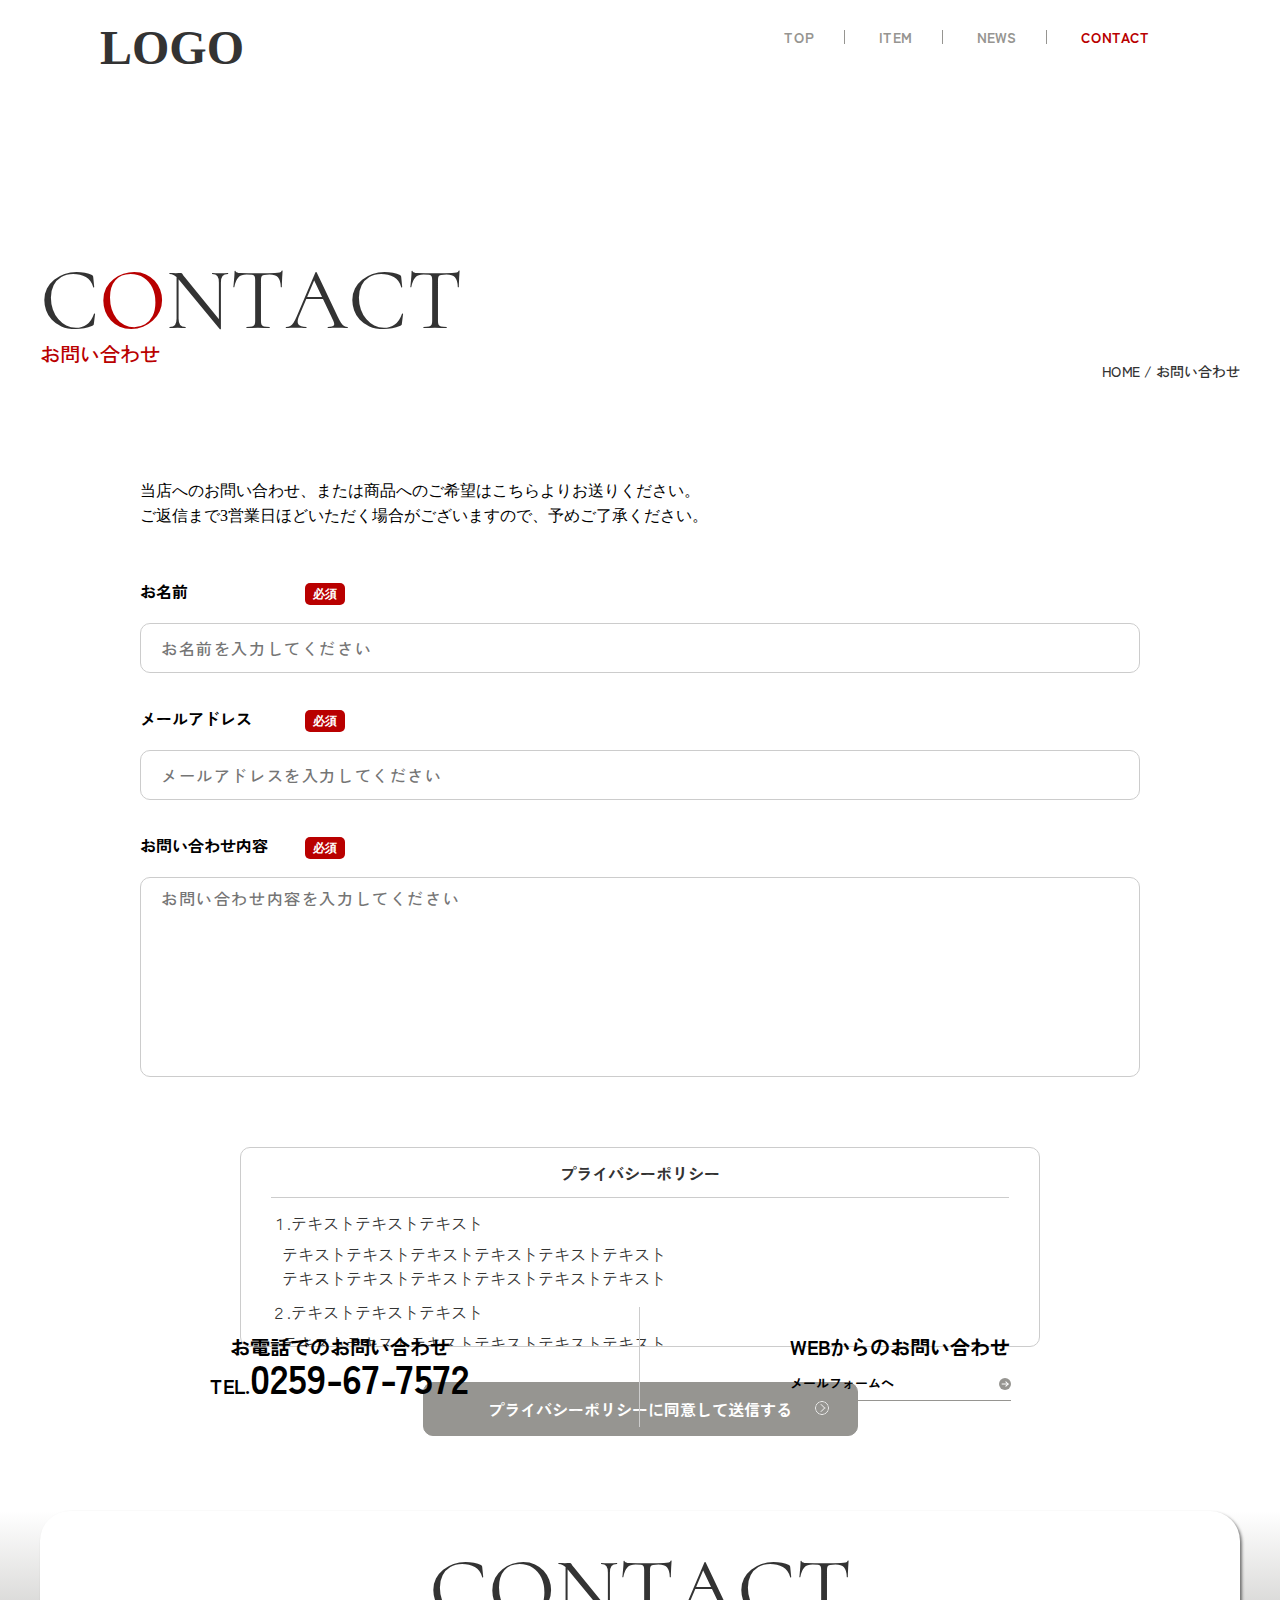
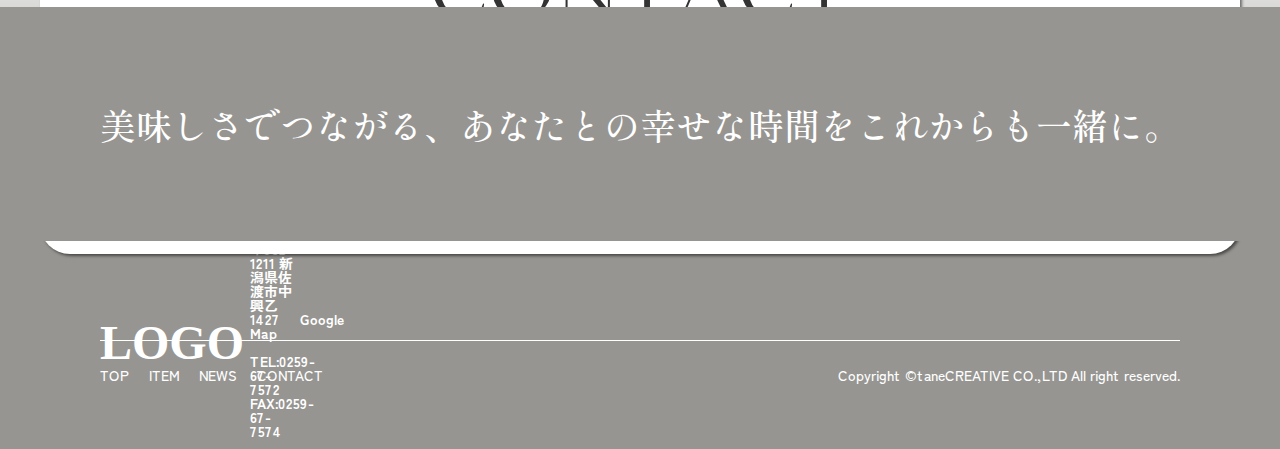
==== part2/contact.html @ 791a9b58 "first" ====
<!DOCTYPE html>
<html lang="ja">
<head>
    <meta charset="UTF-8">
    <meta name="viewport" content="width=device-width, initial-scale=1.0">
    <title>Item</title>
    <link rel="stylesheet" href="css/default.css">
    <link rel="stylesheet" href="css/contact.css">
    <link rel="preconnect" href="https://fonts.googleapis.com">
    <link rel="preconnect" href="https://fonts.gstatic.com" crossorigin>
    <link href="https://fonts.googleapis.com/css2?family=Cormorant:wght@300..700&family=Shippori+Mincho:wght@700&family=Zen+Kaku+Gothic+Antique:wght@400;500;700&display=swap" rel="stylesheet">
</head>

<body>
    <header id="header">
            <a href="index.html"><img src="img/logo.svg" alt="logo"></a>
            <input type="checkbox" class="checkbox">
            <div class="span-container">
        <!-- ハンバーガーメニューの線 -->
        <span></span>
        <span></span>
        <span></span>
        <!-- /ハンバーガーメニューの線 -->
         </div>
                <nav class="nav-container">
                    <ul class="menu">
                        <li><a href="index.html">TOP</a></li>
                        <li><a href="item.html">ITEM</a></li>
                        <li><a href="news.html">NEWS</a></li>
                        <li><a href="contact.html"><span>CONTACT</span></a></li>
                    </ul>
                    <ul class="ham">
                        <li><a href="index.html"><img src="img/logo2.svg" alt="logo"></a></li>
                        <li><span>美味しさでつながる、</span><span>あなたとの幸せな時間を</span><span>これからも一緒に。</span></li>
                    </ul>
                    <ul class="map">
                        <li><span>新潟佐渡本店</span></li>
                        <li><span>〒952-1211 新潟県佐渡市中興乙1427</span></li>
                        <li><iframe src="https://www.google.com/maps/embed?pb=!1m14!1m8!1m3!1d1869.0269607860337!2d138.35983415975065!3d38.016408654620356!3m2!1i1024!2i768!4f13.1!3m3!1m2!1s0x5ff366cc48a90cf9%3A0xdc2f1f3ebb1f39c4!2zdGFuZUNSRUFUSVZF77yI5qCq77yJ!5e0!3m2!1sja!2sjp!4v1729647054173!5m2!1sja!2sjp" width="353" height="199" style="border:0;" allowfullscreen="" loading="lazy" referrerpolicy="no-referrer-when-downgrade"></iframe></li>
                        <li><span>TEL：0259-67-7572</span><span>FAX：0259-67-7574</span></li>
                    </ul>
                </nav>
    </header>

    <main>
        <section class="main-contact">
            <h1 class="item-title">C<span>O</span>NTACT</h1>
            <h2 class="sub-title">お問い合わせ</h2>
            <h2 class="pan"><a href="index.html">HOME</a> / お問い合わせ</h2>
            <form action="/form.html" method="post">
            <div class="text-contact">
                <ul>
                    <li><span>当店へのお問い合わせ、または商品へのご希望はこちらよりお送りください。<br>
                    ご返信まで3営業日ほどいただく場合がございますので、予めご了承ください。</span></li>
                    <li><span>お名前</span><span>必須</span></li>
                    <li><input type="text" name="name" placeholder="お名前を入力してください" required></li>
                    <li><span>メールアドレス</span><span>必須</span></li>
                    <li><input type="email" name="email" placeholder="メールアドレスを入力してください" required></li>
                    <li><span>お問い合わせ内容</span><span>必須</span></li>
                    <li><textarea name="inq" rows="20" cols="40" placeholder="お問い合わせ内容を入力してください" required="textarea"></textarea></li>
                </ul>
                <div class="privacy">
                    <p class="pri-head">プライバシーポリシー</p>
                    <p class="pri-num">１.テキストテキストテキスト</p>
                    <p class="pri-main">テキストテキストテキストテキストテキストテキスト<br>テキストテキストテキストテキストテキストテキスト</p>
                    <p class="pri-num">２.テキストテキストテキスト</p>
                    <p class="pri-main">テキストテキストテキストテキストテキストテキスト<br>テキストテキストテキストテキストテキストテキスト</p>
                    <p class="pri-num">３.テキストテキストテキスト</p>
                    <p class="pri-main">テキストテキストテキストテキストテキストテキスト<br>テキストテキストテキストテキストテキストテキスト</p>
                    <p class="pri-head">プライバシーポリシー</p>
                    <p class="pri-num">１.テキストテキストテキスト</p>
                    <p class="pri-main">テキストテキストテキストテキストテキストテキスト<br>テキストテキストテキストテキストテキストテキスト</p>
                    <p class="pri-num">２.テキストテキストテキスト</p>
                    <p class="pri-main">テキストテキストテキストテキストテキストテキスト<br>テキストテキストテキストテキストテキストテキスト</p>
                    <p class="pri-num">３.テキストテキストテキスト</p>
                    <p class="pri-main">テキストテキストテキストテキストテキストテキスト<br>テキストテキストテキストテキストテキストテキスト</p>
                </div>
                <div class="pri-button"><input type="submit" class="prib" value="プライバシーポリシーに同意して送信する" disabled>
                    <input type ="image" name="submit" class="button-pic" src="img/pri-poli.svg" alt="" disabled>
                </div>
            </div>
        </form>
    </section>
</main>

<script src="js/jquery-3.7.1.min.js"></script>
<script src="js/scroll-end.js"></script>

    <footer id="footer">
        <div id="contact">
            <p>CONTACT</p>
            <p>お問い合わせ</p>
            <img src="img/craftmanship_img1.png" alt="img1.png">
            <ul>
                <li><span>お電話でのお問い合わせ<br>TEL.</span><span>0259-67-7572</span><p></p></li>
                <li><span>WEBからのお問い合わせ</span><br><span><a href="contact.html">メールフォームへ<img src="img/link.svg" alt="mail link"></a></span></li>
            </ul>
        </div>
        <div class="oisi">
            <span>美味しさでつながる、</span><span>あなたとの幸せな時間を</span><span>これからも一緒に。</span>
        </div>
            <div class="logo">
                <a href="index.html"><img src="img/logo2.svg" alt="logo2"></a>
                <span>〒952-1211 新潟県佐渡市中興乙1427<a href="#google.map">Google Map</a><br><br>
                TEL:0259-67-7572　　　FAX:0259-67-7574</span>
            </div>
            <div class="nav2">
                <ul>
                <li><a href="index.html">TOP</a></li>
                <li><a href="item.html">ITEM</a></li>
                <li><a href="news.html">NEWS</a></li>
                <li><a href="contact.html">CONTACT</a></li>
                <li>Copyright ©taneCREATIVE CO.,LTD All right reserved.</li>
                </ul>
            </div>
        </footer>
    </body>
</html>
---- part2/css/default.css ----
@charset "utf-8";
@import url(font.css);

/* ===================================
       　　　　　reset
======================================*/
*:where(:not(iframe, canvas, img, svg, video):not(svg *)) {
    all: unset;
    display: revert;
}

*, *::before, *::after {
    box-sizing: border-box;
}

body {
    -webkit-text-size-adjust: 100%;    /* 勝手に文字が拡大されるのを防ぐ */
    /* 以下、案件ごとに適宜変更 */
    color: #fff;
    background-color: #FFFFFF;
    font-family: "游ゴシック体", YuGothic, "游ゴシック", "Yu Gothic", "メイリオ", sans-serif;
}

body, h1, h2, h3, h4, h5, table, th, td, ul, li, ol, dl, dt, dd, form, p {
    margin: 0px;
    padding: 0px;
    font-weight: 400;
    border-top-style: none;
    border-right-style: none;
    border-bottom-style: none;
    border-left-style: none;
    list-style-type: none;
    line-height: 1;
}

input, textArea, select, button {
    appearance: none;
    -webkit-appearance: none;    /* iOS系のスタイルを外す */
}

button {
    cursor: pointer;
}

figure {
    margin: 0px;
}

img, iframe {
    width: 100%;
    height: auto;
    vertical-align: top;    /* 意図しない余白の削除 */
}

table {
    border-collapse: collapse;
}

a {
    text-decoration: none;
    cursor: pointer;
}

/* 1024px以上hover */
@media (min-width: 1024px) {
    a {
        transition: opacity 0.3s;
        cursor: pointer;
    }
    a:hover {
        opacity: 0.5;
    }
    .logo-rot {
        transition: transform 500ms ease ;
        width: 150px;
        height: 71px; 
      }
      .logo-rot:hover {
        transform: rotate(360deg);
        opacity: 0.5;
      }
      .logo-rot2 {
          transition: transform 500ms ease;
          width: 150px;
          height: 71px; 
        }
      .logo-rot2:hover {
        transform: rotate(720deg);
      }
      .logo-only {
        width: 150px;
        height: 71px;
      }
}

/* 
    ここまでリセット 
*/

html {
    font-size: 100%;
}
body {
    color: black;
    font-family: 'Zen Kaku Gothic Antique', sans-serif;
    font-size: 14px;
    overflow-x: hidden;
}
main {
    display: flex;
    justify-content: center;
}
img{
    max-width: 100%;
    max-height: 100%;
}
li {
    list-style: none;
}
h2{
    font-size: 64px;
}
.ham {
    display: none;
}
#header {
    display: flex;
    justify-content: space-between;
    margin-left: 100px;
    margin-right: 100px;
    padding-top: 10px;
}
#header span {
    font-size: 14px;
    color: #B90000;
}
#header img {
    width: 100%;
    height: 100%;
    cursor: pointer;
}
#header nav{
    text-align: right;
}
#header nav ul{
    margin-top: 20px;
}
#header nav ul:nth-child(n+2){
    display: none;
}
#header nav ul li{
    color: #969591;
    font-weight: bold;
    list-style: none;
    display: inline-block;
    border-right: 1px solid;
    padding-right: 30px;
    padding-left: 30px;
}
#header nav ul li:last-of-type {
    border-right: none;
}

#contact {
    font-size: 16px;
    text-align: center;
    color: #000000;
}
#contact p {
    width: 1200px;
    height: 343px;
    font-size: 88px;
    color: #333333;
    font-family: "Cormorant";
    position: absolute;
    padding-top: 35px;
    right: 0;
    left: 0;
    margin: 0 auto;
    background-color: #FFFFFF;
    text-align: center;
    border-radius: 30px;
    box-shadow: 2px 2px 3px 0 rgba(0, 0, 0, .5);
}
#contact p:nth-child(n+2) {
    margin-top: 85px;
    height: 30px;
    font-family: 'Zen Kaku Gothic Antique', sans-serif;
    font-size: 20px;
    color: #B90000;
    background-color: transparent;
    box-shadow: none;
}
#contact p:nth-child(3) {
    transform: translateX(300px);
}
#contact ul {
    position: absolute;
    display: grid;
    grid-template-columns: 50% 50%;
    width: 1200px;
    height: 120px;
    font-size: 20px;
    font-weight: bold;
    right: 0;
    left: 0;
    margin: auto;
    transform: translate(0px,-300px);
    align-items: stretch;
}
#contact ul li {
    font-weight: bold;
    border-right: 1px solid #CCCCCC;
    text-align: center;
    padding-top: 30px;
}
#contact ul li:last-of-type {
    border-right: none;
}
#contact ul li span {
    font-size: 20px;
    background-color: transparent;
    color: #000000;
}
#contact ul li span:nth-child(2) {
    font-size: 40px;
}

#contact ul li:nth-child(2) {
    display: grid;
    text-align: left;
    padding-left: 150px;
    grid-template-rows: auto 13px;
    align-content: baseline;
    grid-auto-columns: max-content;
}
#contact ul li span a {
    font-size: 13px;
    text-align: left;
    border-bottom:1px solid #969591;    
    padding-bottom: 7.5px;
}
#contact ul li span a img {
    margin-left: 105px;
    width: 12px;
    height: 12px;
    margin-top: 7.5px;
}
#contact img {
    width: 100%;
    height: 380px;
    margin-top: 80px;
}

#footer {
    background: linear-gradient(to bottom, #FFF 0%, #969591 50%, #969591 50%, #969591 100%);
}

#footer > p{
    font-size: 32px;
    text-align: center;
}
.oisi {
    height: 234px;
    position: relative;
    background: #969591;
    display: grid;
    grid-template-columns: auto auto auto;
    justify-content: center;
    font-weight: 500;
}
.oisi span {
    height: 234px;
    font-family: "Shippori Mincho", serif;
    font-size: 36px;
    color: #FFFFFF;
    text-align: center;
    display: flex;
    justify-content: center;
    align-items: center;
}

.logo {
    margin-left: 100px;
    margin-right: 100px;
    height: 100px;
    display: grid;
    grid-template-columns: 150px 50px  auto;
    border-top: 1px solid;
    border-bottom: 1px solid;
    border-color: #FFF;
    text-align: left;
    color: #FFFFFF;
    align-items: center;
    column-gap: 0%;
    font-weight: bold;
}
.logo .addandtel {
    grid-column: 3/3;
}
.teland {
    padding-right: 20px;
}
.logo span a {
    padding-left: 20px;
}
.logo img {
    max-width: 100%;
    max-height: 100%;
}
.nav2 {
    margin-left: 100px;
    margin-right: 100px;
    text-align: left;
    color: #FFFFFF;
    background-color: #969591;
    margin-top: 27px;
    padding-bottom: 67px;

}
.nav2 ul {
    display: grid;
    grid-template-columns: auto auto auto auto 1fr;
    justify-content: flex-start;
}
.nav2 ul li{
    padding-right: 20px;
    font-weight: 500;
}
.nav2 ul li:last-of-type{
    justify-items: end;
    text-align: right;
    right: 0;
    padding-right: 0;
}

/* 
ここから下はwidth 1271px以下用 
*/

@media (max-width: 1271px) {
    #header {
        margin-left: 20px;
        margin-right: 20px;
    }
    main {
        margin-left: 20px;
        margin-right: 20px;
    }
    #header img {
        width: 112px;
        height: 53px;
    }
    #footer {
        display: flex;
        flex-direction: column;
    }
    #contact p {
        width: 353px;
        height: 401px;
        font-size: 40px;
        padding-top: 41px;
    }
    #contact p:nth-child(2) {
        margin-top: 44px;
        font-size: 13px;
    }
    #contact p:nth-child(3) {
        width: 120px;
        border-top: 1px solid #CCCCCC;
        transform: translateX(0px);
        border-radius: 0px 0px 0px 0px / 0px 0px 0px 0px;
        margin-top: 20px;
    }
    #contact img {
        height: 393px;
        margin-top: 61px;
    }
    #contact ul {
        height: 200px;
        width: 353px;
        grid-template-columns: auto;
        grid-template-rows: 50% 50%;
        transform: translate(0px,-335px);
    }
    #contact ul li {
        border-right: none;
    }
    #contact ul li:last-of-type {
        justify-content: center;
        padding-left: 0px;
    }
    #contact ul li:nth-child(2) {
        font-size: 20px;

    }
    #contact ul li span:nth-child(2) {
        font-size: 34px;
    }
    .oisi {
        display: block;
        height: 151px;
        padding-top:10px;
        margin: 0px 20px 0px 20px;
        border-bottom: 1px solid #fff;
    }
    .oisi span {
        height: 30px;
        font-size: 20px;
        padding-top: 31px;
    }
    .logo {
        order: 1;
        margin: 0px 20px 45px 20px;
        grid-template-columns: auto;
        grid-template-rows: auto auto;
        display: flex;
        flex-direction: column;
        align-items: flex-start;
        padding-bottom: 128px;
        /* transform: translateY(150px); */
    }
    .nav2 {
        margin: 0px 20px 0px 20px;
        padding-bottom: 25px;
    }
    .nav2 ul {
        grid-template-columns: 1fr;
        grid-template-rows: 50px 50px 50px 50px;
        align-items: end;
    } 
    .nav2 ul li {
        padding-left: 0px;
    }
    .nav2 ul li:last-of-type {
        font-size: 12px;
        text-align: center;
        transform: translateY(180px);
    }
    
    /* 
    hamburger menu
    */
      
    header {
    position: relative;
    }
    
    .span-container,
    .checkbox {
    width: 45px;
    height: 45px;
    right: 20px;
    top: 45px;
    transform: translateY(-50%);
    position: fixed;
    }

    .checkbox {
    opacity: 0;
    z-index: 100;
    }

    .span-container {
    display: flex;
    flex-flow: row wrap;
    align-items: center;
    z-index: 90;
    }
    
    /* hamburger border */
    
    .span-container span {
    width: 100%;
    height: 3px;
    background: #707070;

    transition: all 250ms ease-out;
    transform-origin: 0 0;
    }
    
    .checkbox:checked ~ .span-container span:nth-last-child(1) {
        transform: rotate(-45deg) translate(-1px, 0px);
    }
    
    .checkbox:checked ~ .span-container span:nth-last-child(2) {
        transform: rotate(0deg) scale(0.2, 0.2);
        opacity: 0;
    }
    
    .checkbox:checked ~ .span-container span:nth-last-child(3) {
        transform: rotate(45deg) translate(0px, -1px);
    }
    
    .nav-container {
    position: fixed;
    left: 0;
    top: 0;
    width: 100%;
    height: 100vh;
    display: flex;
    flex-flow: column wrap;
    justify-content: center;
    align-items: center;
    z-index: 50;
    background: #969591;
    transition: all 250ms ease-out;
    transform: translateX(100%);
    }
    .nav-container a {
        text-decoration: none;
        color: white;
        font-size: 14px;
        margin: 1rem auto;
    }
    #header nav ul:nth-child(n+2) {
        display: grid;
    }
    #header span {
        color: #FFFFFF;
    }
    #header nav {
        height: 100%;
        display: flex;
        align-items: stretch;
        justify-content: flex-start;
    }
    #header nav ul {
        order: 2;
        margin: 0px 20px 0px 20px;
        display: grid;
        justify-items: start;
        grid-template-columns: 1fr;
        grid-template-rows: 50px 50px 50px 50px;
        align-items: end;
    }
    #header nav ul:first-of-type {
        border-bottom: 1px solid #FFFFFF;
        border-top:1px solid #FFFFFF;
        padding-bottom: 25px;
    }
    #header nav ul li {
        border-right: none;
        padding-right: 0px;
        padding-left: 0px;
        color: #FFF;
    }
    #header nav ul:nth-child(2) {
        order: 1;
        display: grid;
        grid-template-rows: 80px 160px;
        align-items: center;
    }
    #header .ham li:nth-child(2){
        display: grid;
        grid-template-columns: 353px;
        grid-template-rows: 30px 30px 30px;
        justify-items: center;
    }
    #header .ham li span{
        font-size: 20px;
        font-family: "Shippori Mincho", serif;
        height: 90px;
    }
    #header .map {
        order: 3;
        grid-template-rows: 35px 18px 205px 25px;
    }
    #header .map iframe {
        width: 353px;
        height: 200px;
    }
    #header .map li:nth-child(4) span:nth-child(2) {
        padding-left: 30px;
    }
}
      
.checkbox:checked ~ .nav-container {
transform: translateX(0%);
}
/* ここまでハンバーガー */

/* 
    ここまでデフォルト
*/
---- part2/css/contact.css ----
.main-contact {
    width: 1200px;
    position: relative;
    right: 0;
    left: 0;
    margin: auto;
    margin-left: 100px;
    margin-right: 100px;
    margin-bottom: -30px;
    color: #333333;
}
.main-contact span {
    color: #B90000;
    font-size: 88px;
}
.main-contact .item-title {
    font-family: "Cormorant";
    font-size: 88px;
    text-align: left;
    padding-top: 175px;
}
.main-contact .sub-title{
    font-size: 20px;
    font-weight: 500;
    color: #B90000;
    text-align: left;
}
.main-contact .pan {
    font-size: 14px;
    color: #333333;
    text-align: right;
    padding-bottom: 100px;
    font-weight: 500;
}
.main-contact .text-contact {
    padding-left: 100px;
    padding-right: 100px;
    display: grid;
    align-items: start;
    grid-template-columns: 1fr;
    /* grid-template-rows: 105px 40px 50px 37px 40px 50 37px 40px 200px ; */
}
.main-contact .text-contact ul {
    display: grid;
    grid-template-rows: 105px 40px 87px 40px 87px 40px 200px ;
}
.main-contact .text-contact ul li:nth-child(1) span {
    font-family: "游ゴシック";
    font-size: 16px;
    font-weight: 500;
    color: #000000;
    line-height: 25px;
}
.main-contact .text-contact ul li:nth-child(n+2):nth-child(even) {
    display: grid;
    grid-template-columns: 165px 40px;
}
.main-contact .text-contact ul li:nth-child(n+2) span:nth-of-type(odd) {
    font-family: 'Zen Kaku Gothic Antique', sans-serif;
    font-size: 16px;
    font-weight: bold;
    color: #000000;
}
.main-contact .text-contact ul li:nth-child(n+2) span:nth-of-type(even) {
    font-family: "游ゴシック";
    font-size: 12px;
    font-weight: bold;
    color: #fff;
    height: 22px;
    background-color: #B90000;
    text-align: center;
    border-radius: 5px;
    padding-top: 5px;
}
.main-contact .text-contact ul li input {
    border: 1px solid #CCCCCC;
    height: 50px;
    font-size: 16px;
    font-weight: 500;
    border-radius: 10px;
    width: 100%;
    letter-spacing: 0.1em;
    padding-left: 20px;
}
.main-contact .text-contact ul li textarea {
    width: 1000px;
    height: 200px;
    resize: none;
    border: 1px solid #CCCCCC;
    font-size: 16px;
    font-weight: 500;
    border-radius: 10px;
    letter-spacing: 0.1em;
    padding: 12px 0px 0px 20px;
}
.privacy {
    width: 800px;
    height: 200px;
    display: grid;
    border: 1px solid #CCCCCC;
    border-radius: 10px;
    margin: 70px 100px 0px 100px;
    padding: 0px 30px 0px 30px;
    overflow-y: scroll;
    font-size: 16px;
    font-weight: 500;
    cursor: default;
}
.privacy .pri-head {
    height: 50px;
    font-size: 16px;
    font-weight: bold;
    align-items: center;
    border-bottom: 1px solid #CCCCCC;
    display: grid;
    justify-content: center;
}
.privacy .pri-num {
    padding-bottom: 11px;
}
.privacy p:nth-child(2){
    margin-top: 17px;
}
.privacy .pri-main {
    margin: 0px 0px 12px 11px;
    height: 50px;
    line-height: normal;
}
.pri-button {
    display: grid;
    position: relative;
    left: 0;
    right: 0;
    justify-content: center;
    text-align: center;
    height: 54px;
    justify-items: center;
    margin: 35px 0px 105px 0px;
    cursor: default;
}
.pri-button input {
    width: 435px;
    height: 54px;
    font-size: 16px;
    font-weight: bold;
    color: #fff;
    border: 1px solid #969591;
    background-color: #969591;
    border-radius: 10px;
    align-content: center;
}
.pri-button input[enabled] {
    background-color: #000000;
    color: #B90000;
}
.pri-button input[disabled] {
    color: #fff;
    background-color: #969591;
}
.pri-button img {
    width: 16px;
    height: 16px;
    position: absolute;
    align-self: center;
    right: 310px;
    bottom: 20px;
}

.pri-button .button-pic { 
    width: 16px;
    height: 16px;
    position: absolute;
    align-self: center;
    right: 310px;
    bottom: 20px;
}

@media screen {
    
}
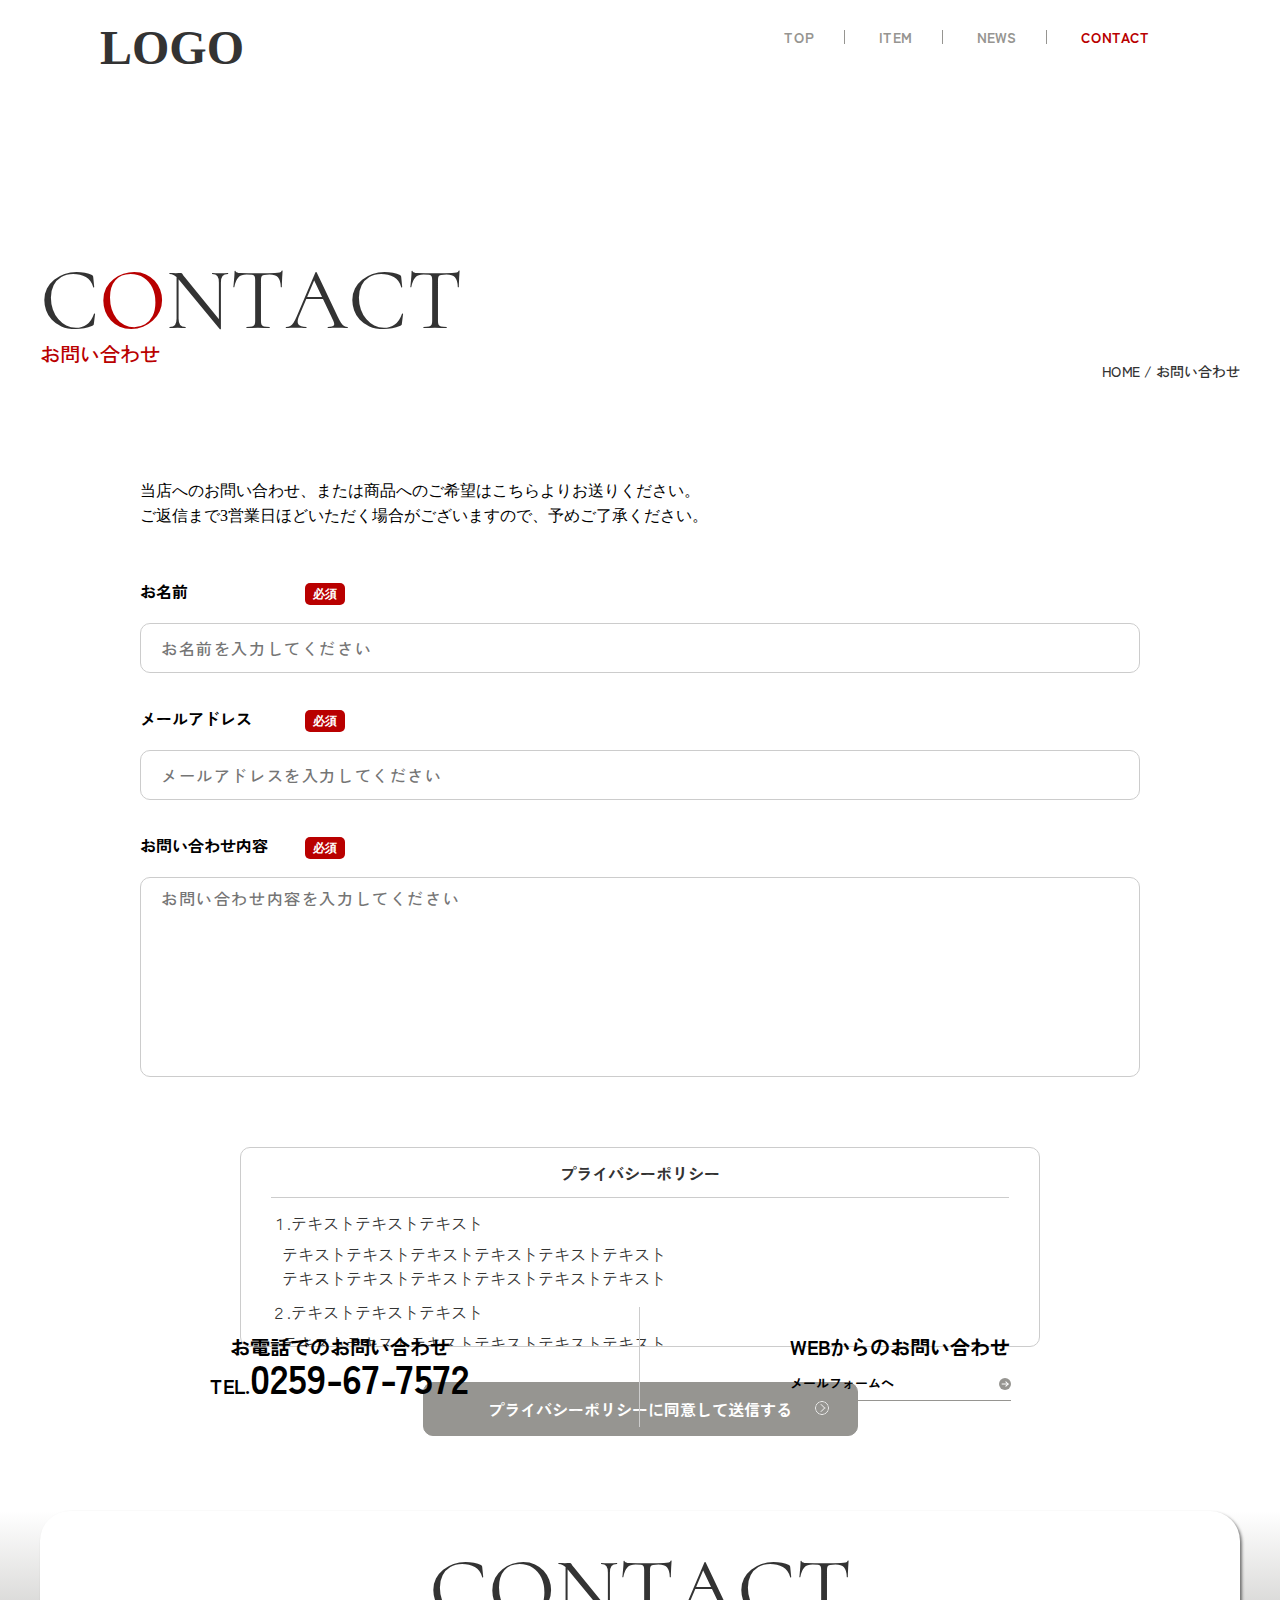
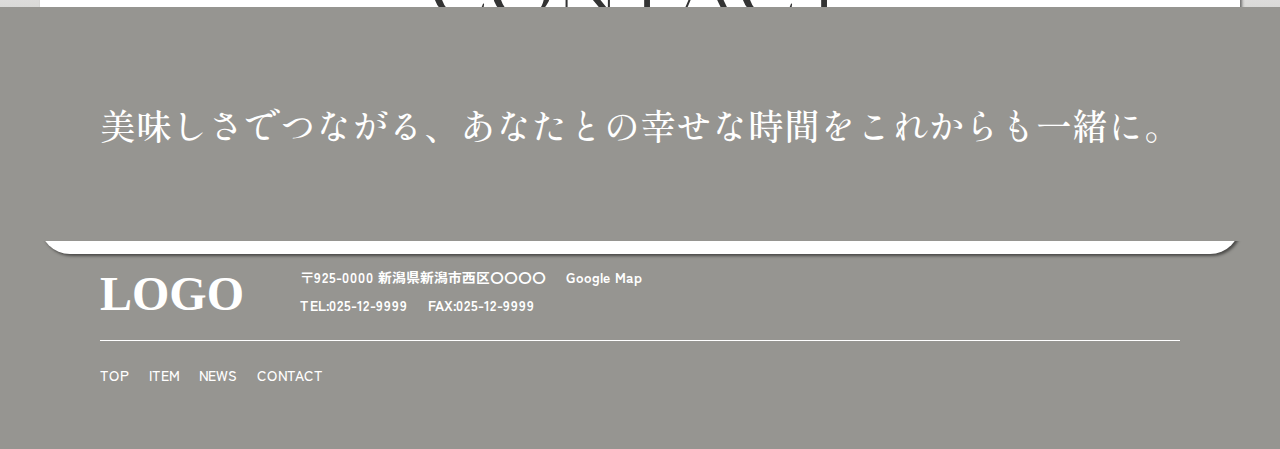
==== commit 21af4a9c: "first" ====
--- a/part2/contact.html
+++ b/part2/contact.html
@@ -34,10 +34,10 @@
                         <li><span>美味しさでつながる、</span><span>あなたとの幸せな時間を</span><span>これからも一緒に。</span></li>
                     </ul>
                     <ul class="map">
-                        <li><span>新潟佐渡本店</span></li>
-                        <li><span>〒952-1211 新潟県佐渡市中興乙1427</span></li>
-                        <li><iframe src="https://www.google.com/maps/embed?pb=!1m14!1m8!1m3!1d1869.0269607860337!2d138.35983415975065!3d38.016408654620356!3m2!1i1024!2i768!4f13.1!3m3!1m2!1s0x5ff366cc48a90cf9%3A0xdc2f1f3ebb1f39c4!2zdGFuZUNSRUFUSVZF77yI5qCq77yJ!5e0!3m2!1sja!2sjp!4v1729647054173!5m2!1sja!2sjp" width="353" height="199" style="border:0;" allowfullscreen="" loading="lazy" referrerpolicy="no-referrer-when-downgrade"></iframe></li>
-                        <li><span>TEL：0259-67-7572</span><span>FAX：0259-67-7574</span></li>
+                    <li><span>新潟本店</span></li>
+                    <li><span>〒925-0000 新潟県新潟市西区〇〇〇〇</span></li>
+                    <li><iframe src="https://www.google.com/maps/embed?pb=!1m10!1m8!1m3!1d405.2095182966385!2d138.97214436443335!3d37.87452490286325!3m2!1i1024!2i768!4f13.1!5e0!3m2!1sja!2sjp!4v1738288401125!5m2!1sja!2sjp" width="353" height="199" style="border:0;" allowfullscreen="" loading="lazy" referrerpolicy="no-referrer-when-downgrade"></iframe></li>
+                    <li><span>TEL：025-12-9999</span><span>FAX：025-12-9999</span></li>
                     </ul>
                 </nav>
     </header>
@@ -99,18 +99,17 @@
         <div class="oisi">
             <span>美味しさでつながる、</span><span>あなたとの幸せな時間を</span><span>これからも一緒に。</span>
         </div>
-            <div class="logo">
-                <a href="index.html"><img src="img/logo2.svg" alt="logo2"></a>
-                <span>〒952-1211 新潟県佐渡市中興乙1427<a href="#google.map">Google Map</a><br><br>
-                TEL:0259-67-7572　　　FAX:0259-67-7574</span>
-            </div>
+        <div class="logo">
+            <a href="index.html"><img src="img/logo2.svg" alt="logo2" class="logo-rot2"></a>
+            <div class="addandtel"><span>〒925-0000 新潟県新潟市西区〇〇〇〇<a href="#google.map">Google Map</a><br><br></span>
+            <span class="teland">TEL:025-12-9999</span><span>FAX:025-12-9999</span></div>
+        </div>
             <div class="nav2">
                 <ul>
                 <li><a href="index.html">TOP</a></li>
                 <li><a href="item.html">ITEM</a></li>
                 <li><a href="news.html">NEWS</a></li>
                 <li><a href="contact.html">CONTACT</a></li>
-                <li>Copyright ©taneCREATIVE CO.,LTD All right reserved.</li>
                 </ul>
             </div>
         </footer>
